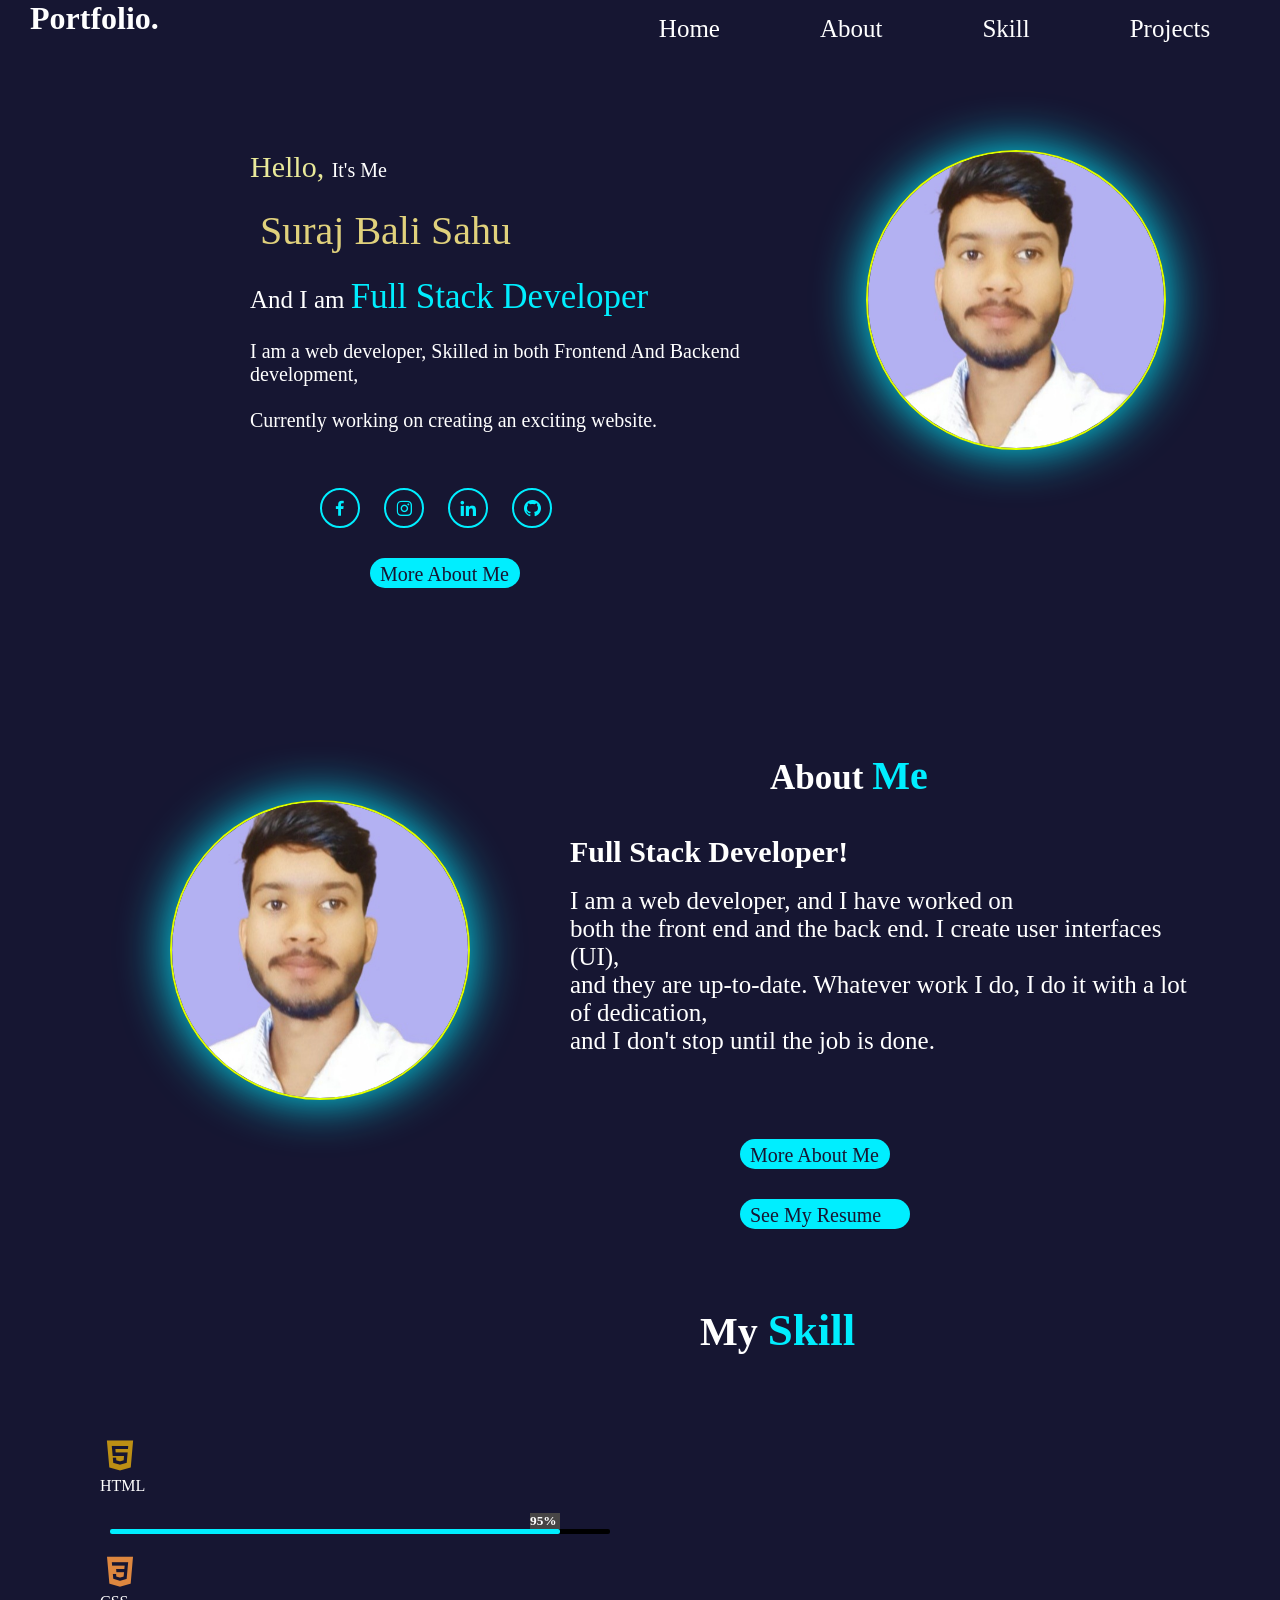
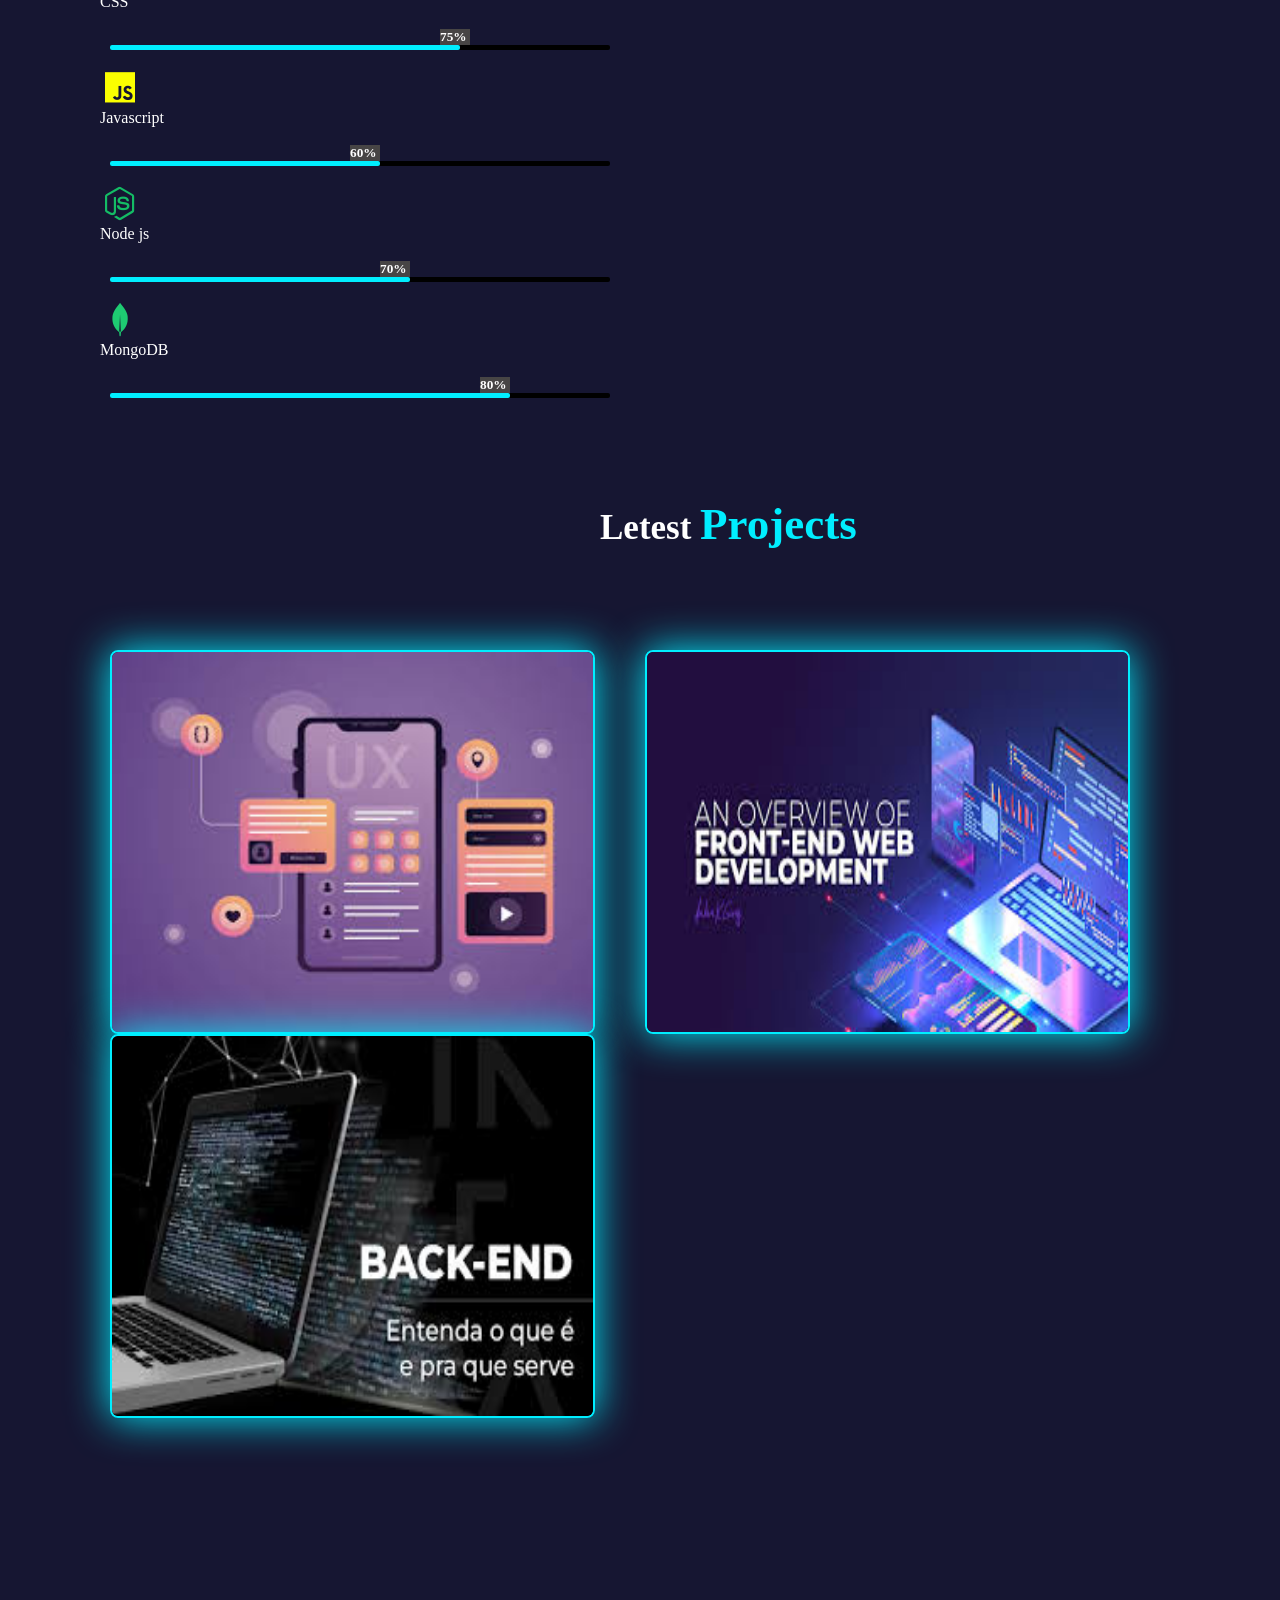
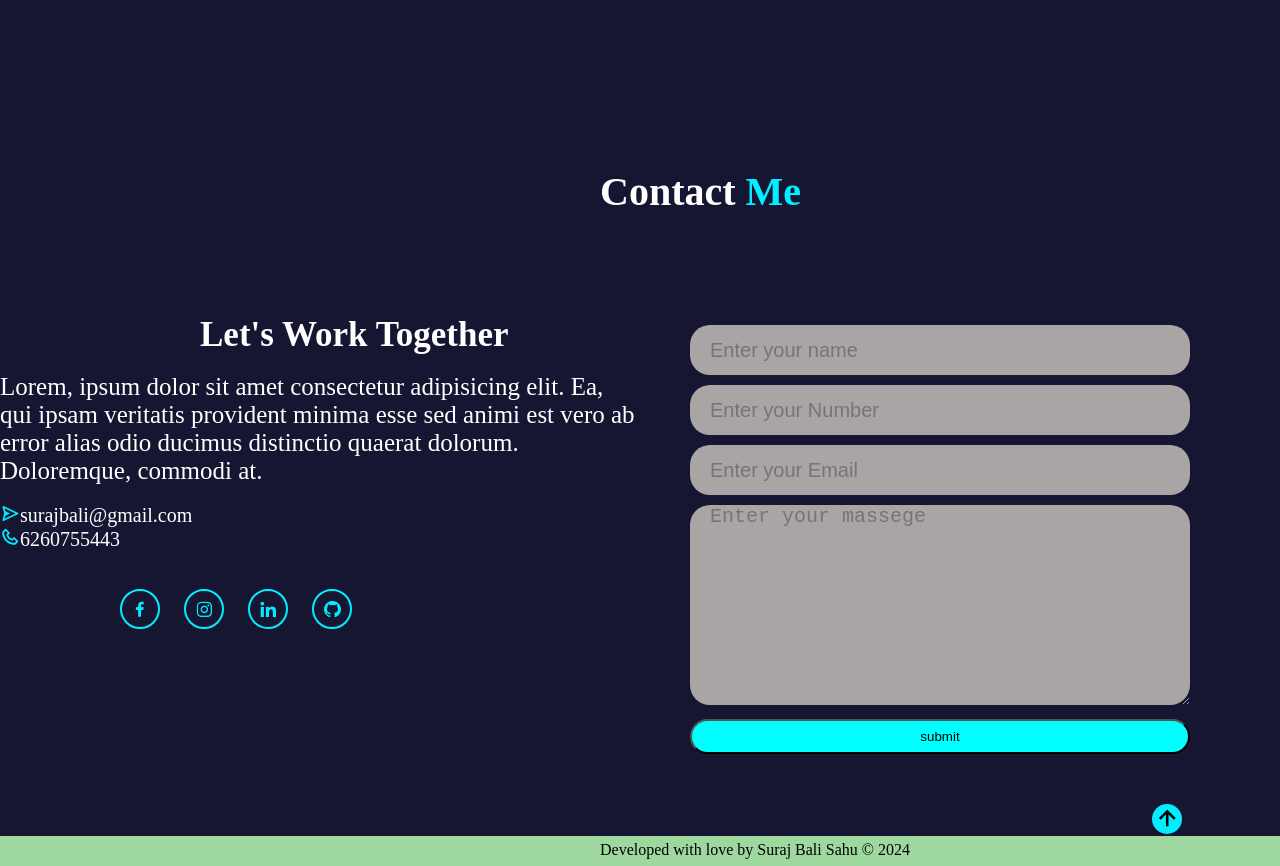
==== index.html @ c2b3b49a "Update and rename portfolio.html to index.html" ====
<!DOCTYPE html>
<html lang="en">

<head>
    <meta charset="UTF-8" />
    <meta name="viewport" content="width=device-width, initial-scale=1.0" />
    <title>port folio</title>
    <link rel="stylesheet" href="portfolio.css" />
    <link href="https://unpkg.com/boxicons@2.1.4/css/boxicons.min.css" rel="stylesheet" />
</head>

<body>
    <div class="container">

        <!-- navbar  -->
    
        <div class="navbar">
            <h1>Portfolio.</h1>
            <ul class="menu">
                <li><a href="#">Home</a></li>
                <li><a href="#about">About</a></li>
                <li><a href="#skills">Skill</a></li>
                <li><a href="#project">Projects</a></li>
                <li><a href="#contact">Contact us</a></li>
            </ul>
        </div>
    

        <!-- home page -->


        <div class="homepage">
            <div class="intro">
                <p class="introduction">
                    <span style="font-size: 30px; color: rgb(233, 233, 154)">Hello, </span>It's Me <br /><br />
                    <span style="
                font-size: 40px;
                margin-left: 10px;
                color: rgb(224, 209, 124);
              ">Suraj Bali Sahu
                    </span>
                    <br /><br />
                    <span style="font-size: 25px">And I am </span><span style="font-size: 35px; color: #0ef">Full Stack
                        Developer</span><br /><br />
                    I am a web developer, Skilled in both Frontend And Backend
                    development, <br /><br />
                    Currently working on creating an exciting website.
                </p>
                <br /><br />
                <div class="icon">
                    <a href="#"><i class="bx bxl-facebook"></i></a>
                    <a href="#"><i class="bx bxl-instagram"></i></a>
                    <a href="#"><i class="bx bxl-linkedin"></i></a>
                    <a href="#"><i class="bx bxl-github"></i></a>
                </div>
                <a href="#" class="box-btn">More About Me</a>
            </div>
            <div class="photo">
                <img id="photo" src="./img/logo.jpg" />
            </div>
        </div>


        <!-- about me -->


        <div class="about" id="about">
            <div class="about_img">
                <img id="about_img" src="./img/logo.jpg" />
            </div>
            <div class="about_text">
                <h2>About <span style="color: #0ef; font-size: 40px">Me</span></h2>
                <br /><br />
                <h3>Full Stack Developer!</h3>
                <br />
                <p class="a_text">
                    I am a web developer, and I have worked on <br />
                    both the front end and the back end. I create user interfaces
                    (UI),<br />
                    and they are up-to-date. Whatever work I do, I do it with a lot of
                    dedication,<br />
                    and I don't stop until the job is done.
                </p>
                <br /><br /><br />
                <a href="#" class="box-btn">More About Me</a>
                <a href="#" class="box-btn1">See My Resume</a>

            </div>
        </div>


        <!-- skills -->


        <div class="skills" id="skills">
            <h1 class="skill_topic">
                My <span style="font-size: 45px; color: #0ef">Skill</span>
            </h1>
            <div class="container1">
                <!-- <h1 class="heading1">Tecnical Skill</h1> -->
                <div class="tecnical-bar">
                    <div class="bar">
                        <i style="color: #bc8f14; font-size: 40px" class="bx bxl-html5"></i>
                        <div class="info">
                            <span>HTML</span>
                        </div>
                        <br />
                        <h5 class="html_percentage">95%</h5>
                        <div class="progress_line_html">
                            <div class="html"></div>
                        </div>
                    </div>
                </div>
                <br />
                <div class="tecnical-bar">
                    <div class="bar">
                        <i style="color: rgb(222, 135, 63); font-size: 40px" class="bx bxl-css3"></i>
                        <div class="info">
                            <span>CSS</span>
                        </div>
                        <br />
                        <h5 class="css_percentage">75%</h5>
                        <div class="progress_line_css">
                            <div class="css"></div>
                        </div>
                    </div>
                </div>
                <br />
                <div class="tecnical-bar">
                    <div class="bar">
                        <i style="color: rgb(251, 255, 0); font-size: 40px" class="bx bxl-javascript"></i>
                        <div class="info">
                            <span>Javascript</span>
                        </div>
                        <br />
                        <h5 class="js_percentage">60%</h5>
                        <div class="progress_line_javascript">
                            <div class="javascript"></div>
                        </div>
                    </div>
                    <br />
                    <div class="tecnical-bar">
                        <div class="bar">
                            <i style="color: #14bc65; font-size: 40px" class="bx bxl-nodejs"></i>
                            <div class="info">
                                <span>Node js</span>
                            </div>
                            <br />
                            <h5 class="node_percentage">70%</h5>
                            <div class="progress_line_node">
                                <div class="node"></div>
                            </div>
                        </div>
                        <br />
                        <div class="tecnical-bar">
                            <div class="bar">
                                <i style="color: #1ecb72; font-size: 40px" class="bx bxl-mongodb"></i>
                                <div class="info">
                                    <span>MongoDB</span>
                                </div>
                                <br />
                                <h5 class="mongo_percentage">80%</h5>
                                <div class="progress_line_mongo">
                                    <div class="mongo"></div>
                                </div>
                            </div>
                        </div>
                    </div>

                    <!-- projects -->

                    <div class="project" id="project">
                        <h1 id="project_topic">
                            Letest
                            <span style="font-size: 45px; color: #0ef">Projects</span>
                        </h1>
                        <div class="containerfirst">
                            <div class="project1">
                                <img src="./img/firstimag.jpeg" />
                                <div class="layar">
                                    <h5>UI/UX Designe</h5>
                                    <p>
                                        Lorem ipsum dolor sit amet consectetur adipisicing elit.
                                        Accusantium assumenda eius odit sed aliquam consectetur
                                        qui explicabo, quam quos porro sapiente beatae inventore
                                        dolores dolorum amet. Rem ducimus officia tempora.
                                    </p>
                                    <a href="#"><i class="bx bx-link-external"></i></a>
                                </div>
                            </div>
                            <div class="project2">
                                <img src="./img/secondimag.jpeg" />
                                <div class="layar">
                                    <h5>UI/UX Designe</h5>
                                    <p>
                                        Lorem ipsum dolor sit amet consectetur adipisicing elit.
                                        Accusantium assumenda eius odit sed aliquam consectetur
                                        qui explicabo, quam quos porro sapiente beatae inventore
                                        dolores dolorum amet. Rem ducimus officia tempora.
                                    </p>
                                    <a href="#"><i class="bx bx-link-external"></i></a>
                                </div>
                            </div>
                            <div class="project3">
                                <img src="./img/thirdimag.jpeg"/>
                                <div class="layar">
                                    <h5>UI/UX Designe</h5>
                                    <p>
                                        Lorem ipsum dolor sit amet consectetur adipisicing elit.
                                        Accusantium assumenda eius odit sed aliquam consectetur
                                        qui explicabo, quam quos porro sapiente beatae inventore
                                        dolores dolorum amet. Rem ducimus officia tempora.
                                    </p>
                                    <a href="#"><i class="bx bx-link-external"></i></a>
                                </div>
                            </div>
                        </div>
                    </div>
                </div>
            </div>
        </div>


        <!-- contact -->

        <h1 id="contact_topic">Contact <span style="font-size: 40px; color: #0ef;"> Me </span></h1>

        <div class="contact" id="contact">
            <div class="contact_text">
                <h2>Let's Work Together</h2><br>
                <p id="para">Lorem, ipsum dolor sit amet consectetur adipisicing elit.
                    Ea, qui ipsam veritatis provident minima esse sed animi
                    est vero ab error alias odio ducimus distinctio quaerat dolorum.
                    Doloremque, commodi at.</p><br>
                <a style="font-size: 20px; color: white; text-decoration: none;" href="#"><i
                        style="color: #0ef; font-size: 20px;" class='bx bx-send'>
                    </i>surajbali@gmail.com</a><br>
                <a style="font-size: 20px; color: white; text-decoration: none;" href="#"><i
                        style="color: #0ef; font-size: 20px;" class='bx bx-phone'>
                    </i>6260755443</a><br><br>
                <div class="icon">
                    <a href="#"><i class="bx bxl-facebook"></i></a>
                    <a href="#"><i class="bx bxl-instagram"></i></a>
                    <a href="#"><i class="bx bxl-linkedin"></i></a>
                    <a href="#"><i class="bx bxl-github"></i></a>
                </div>

            </div>
            <div class="contact_details">
                <form action="">
                    <input id="input_box" type="text" placeholder="Enter your name"><br>
                    <input id="input_box" type="num" placeholder="Enter your Number"><br>
                    <input id="input_box" type="text" placeholder="Enter your Email"><br>
                    <textarea id="input_box_massege" cols="40" rows="10" placeholder="Enter your massege"></textarea>
                    <input id="submit_btn" type="submit" value="submit">
                </form>
            </div>
        </div>
        <!--scroll btn  -->
        <div class="top">
            <a href="#"><i style="font-size: 30px; color:#000;" class='bx bx-up-arrow-alt'></i></a>
        </div>
        <div class="discription">
            <p>Developed with love by Suraj Bali Sahu © 2024</p>
        </div>
    </div>
</body>

</html>
---- portfolio.css ----
*{
    margin: 0px;
    padding: 0px;
    scroll-behavior: smooth;
    box-sizing: border-box;
}
body{
    color:white;
    background-color: rgb(22, 22, 50);
}
/* home section */
.container{
    width:100%;
    height: 100vh;
    background-color:rgb(22, 22, 50);
    color: white;
}

.navbar{
    position: fixed;
    margin-top: -50px;
    width: 100%;
    height: 50px;
    display: flex;
    background-color:rgb(22, 22, 50);
}
h1{
    margin-left: 30px;
}
.menu{
      display: flex;
      margin-left:400px;
}

.menu li{
    list-style-type: none;
    padding-left: 100px;
    font-size: 25px;
    margin-top: 15px;

}
.menu li a{
    text-decoration: none;
    color: white;

}
.menu li a:hover{
    background-color: aqua;
    border-radius: 5px;
    color:rgb(22, 22, 50) ;
    box-shadow: 0 0 20px #0ef;
}
.homepage{
    width: 100%;
    height: 500px;
    display: flex;
    margin-top:50px;
}
.intro{
    margin-left: 200px;

}
.introduction{
    margin-left: 50px;
    margin-top: 100px;
    font-size: 20px;
}
#photo{
    margin-top: 100px;
    margin-left: 50px;
    width: 300px;
    height: 300px;
    border-radius: 200px;
    border:2px solid rgb(221, 255, 0);
    box-shadow: 0 0 50px #0ef;


}
.photo{
    margin-left:10px;
    width: 500px;
    height: 500px;
}
.icon{
    margin-left: 50px;
    margin-top: 20px;
    padding-left: 50px;
}
.icon a{
    justify-content: space-between;
    display: inline-flex;
    width: 40px;
    height: 40px;
    color: #0ef;
    font-size: 20px;
    border:2px solid #0ef;
    border-radius: 50%;
    align-items: center;
    justify-content: center;
    text-decoration: none;
    margin-left:20px ;

}
.icon a:hover{
    background-color: #0ef;
    color:rgb(22, 22, 50);
    box-shadow: 0 0 20px #0ef;
}
.box-btn{
    display: inline-block;
    background: #0ef;
    width:150px;
    height:30px;
    font-size: 20px;
    border-radius: 40px;
    text-decoration: none;
    margin-top: 30px;
    margin-left: 170px;
    padding-left: 10px;
    padding-top: 5px;
    padding-bottom: 5px;
    padding-right: 10px;
    color:rgb(22, 22, 50);
}
.box-btn1{
    display: inline-block;
    background: #0ef;
    width:170px;
    height:30px;
    font-size: 20px;
    border-radius: 40px;
    text-decoration: none;
    margin-top: 30px;
    margin-left: 170px;
    padding-left: 10px;
    padding-top: 5px;
    padding-bottom: 5px;
    padding-right: 10px;
    color:rgb(22, 22, 50);
}

.box-btn:hover{
    box-shadow: 0 0 5px #0ef,0 0 25px #0ef,0 0 50px #0ef,0 0 100px #0ef,0 0 200px #0ef;
}
.box-btn1:hover{
    box-shadow: 0 0 5px #0ef,0 0 25px #0ef,0 0 50px #0ef,0 0 100px #0ef,0 0 200px #0ef;
}



/* about section */
.about{
    display: flex;
    align-items: center;
    justify-content: center;
    padding-bottom: 100px;
}
#about_img{
    margin-top: 250px;
    margin-left: 100px;
    width: 300px;
    height: 300px;
    border-radius: 200px;
    border:2px solid rgb(221, 255, 0);
    box-shadow: 0 0 50px #0ef;
}
.about_text{
    width: 50%;
    height: 200px;
    margin-top:250px;
    margin-left: 100px;
}
h2{
    font-size: 35px;
    margin-left: 200px;
    margin-top: -100px;
}
h3{
    font-size: 30px;

}
.a_text{
    font-size: 25px;
}

/* skills */
.skills{
    margin-top: 100px;
    display: inline;
    align-items: center;
    justify-content: center;
    padding-bottom: 100px;
}
.skill_topic{
    font-size: 40px;
    margin-left: 700px;
    margin-top: 100px;
    padding-bottom: 80px;
}
.progress_line_html{
    width:500px;
    height:5px;
    background-color:black;
    margin-left: 10px;
    border-radius: 2px;

}
.html{
    width:450px;
    height:5px;
    background-color:#0ef;
    border-radius: 2px;
}
.html_percentage{
    margin-left: 430px;
    width:30px;
    background-color: rgb(71, 69, 69);
}
.progress_line_css{
    width:500px;
    height:5px;
    background-color:black;
    margin-left: 10px;
    border-radius: 2px;

}
.css{
    width:350px;
    height:5px;
    background-color:#0ef;
    border-radius: 2px;
}
.css_percentage{
    margin-left: 340px;
    width:30px;
    background-color: rgb(71, 69, 69);
}
.progress_line_javascript{
    width:500px;
    height:5px;
    background-color: black;
    margin-left: 10px;
    border-radius: 2px;

}
.javascript{
    width:270px;
    height:5px;
    background-color:#0ef;
    border-radius: 2px;
}
.js_percentage{
    margin-left: 250px;
    width:30px;
    background-color: rgb(71, 69, 69);
}
.progress_line_node{
    width:500px;
    height:5px;
    background-color:black;
    margin-left: 10px;
    border-radius: 2px;

}
.node{
    width:300px;
    height:5px;
    background-color:#0ef;
    border-radius: 2px;
}
.node_percentage{
    margin-left: 280px;
    width:30px;
    background-color: rgb(71, 69, 69);
}
.progress_line_mongo{
    width:500px;
    height:5px;
    background-color:black;
    margin-left: 10px;
    border-radius: 2px;

}
.mongo{
    width:400px;
    height:5px;
    background-color:#0ef;
    border-radius: 2px;
}
.mongo_percentage{
    margin-left: 380px;
    width:30px;
    background-color: rgb(71, 69, 69);
}
.container1{
    margin-left: 100px;
    padding-bottom: 100px;
}

/* projects */


.project{
    display: inline;
    justify-content: center;
    align-items: center;
}
.containerfirst{
    display: grid;
    grid-template-columns: repeat(auto-fit,minmax(359px,auto));
    padding-left:10px;
    margin-right:100px;
    margin-bottom: 100px;
}

.project1{
    overflow: hidden;
    cursor: pointer;
    border:2px solid #0ef;
    box-shadow: 0 0 40px #0ef;
    margin-right: 50px;
    border-radius: 8px;

}
.project1 img{
    display: block;
    width:100%;
    height: 380px;
    border-radius: 5px;
    transition: transform 0.5s;

}
.project1:hover img{
    transform: scale(1.1);
}
.project2{
    overflow: hidden;
    cursor: pointer;
    border:2px solid #0ef;
    box-shadow: 0 0 40px #0ef;
    margin-right: 50px;
    border-radius: 8px;


}
.project2 img{
    display: block;
    width:100%;
    height: 380px;
    border-radius: 5px;
    transition: transform 0.5s;
}
.project2:hover img{
    transform: scale(1.1);
}
.project3{
    overflow: hidden;
    cursor: pointer;
    border:2px solid #0ef;
    box-shadow: 0 0 40px #0ef;
    margin-right: 50px;
    border-radius: 8px;

}
.project3 img{
    display: block;
    width:100%;
    height: 380px;
    border-radius: 5px;
    transition: transform 0.5s;
}
.project3:hover img{
    transform: scale(1.1);
}
#project_topic{
    margin-left: 500px;
    margin-top: 100px;
    font-size: 35px;
    margin-bottom: 100px;
}
.layar{
    width: 100%;
    height: 0px;
    background:linear-gradient(rgba(0,0,0,0.1),#0ef);
    position: absolute;
    border-radius: 8px;
    left:0;
    bottom: 0;
    overflow: hidden;
    display: flex;
    flex-direction: column;
    align-items: center;
    justify-content: center;
    text-align: center;
    padding:0 40px;
}
.layar h5{
    color:#fff;
    margin-bottom: 10px;
    font-size: 20px;
}
.layar p{
    color:#fff;
    font-size: 1rem;
    line-height: 1.8;
}
.layar i{
    color:rgb(233, 41, 41);
    background-color: white;
    font-size: 20px;
    margin-top: 20px;
    width: 50px;
    height:50px;
    justify-content: center;
    align-items: center;
    display: flex;
    border-radius:50%;

}
.project1:hover .layar{
    height:100%;
}
.project2:hover .layar{
    height:100%;
}
.project3:hover .layar{
    height:100%;
}



/* contact */
#contact_topic{
    margin-top: 150px;
    margin-bottom: 100px;
    font-size: 40px;
    margin-left: 600px;
}
.contact{
    display: flex;
}
.contact_text{
    margin-top: 100px;
    width: 50%;
}
.contact_details{
    padding-left:50px;
    width: 50%;
}

#input_box{
    font-size: 20px;
    padding-left: 20px;
    margin-top: 10px;
    width: 500px;
    height: 50px;
    border-radius: 20px;
    border-style: none;
    background-color: #a9a5a5;
}
#input_box_massege{
    font-size: 20px;
    padding-left: 20px;
    width: 500px;
    height: 200px;
    margin-top: 10px;
    border-radius: 20px; 
    border-style: none;
    background-color: #a9a5a5; 

}
#submit_btn{
    margin-top: 10px;
    color:#000;
    background-color:aqua;
    width: 500px;
    height: 35px;
    border-radius: 20px;
    cursor: pointer;
}
#submit_btn:hover{
    box-shadow: 0 0 40px #0ef;
}
#para{
    font-size: 25px;
}

.top{
    width:30px;
    height:30px;
    margin-top: 50px;
    margin-left:90%;
    align-items: center;
    justify-content: center;
    background-color: #0ef;
    border-radius: 50%;
    margin-bottom: 2px;
}
.discription{
    width:100%;
    height: 30px;
    background-color: rgb(158, 216, 158);
    color: #000;
    margin-bottom: 0px;
    align-items: center;
    justify-content: center;

}
.discription p{
    padding-top: 5px;
    margin-left: 600px;
}


/* resume */

.resume_topic{
    margin-left: 600px;
    font-size: 45px;
    color: #0ef;
}
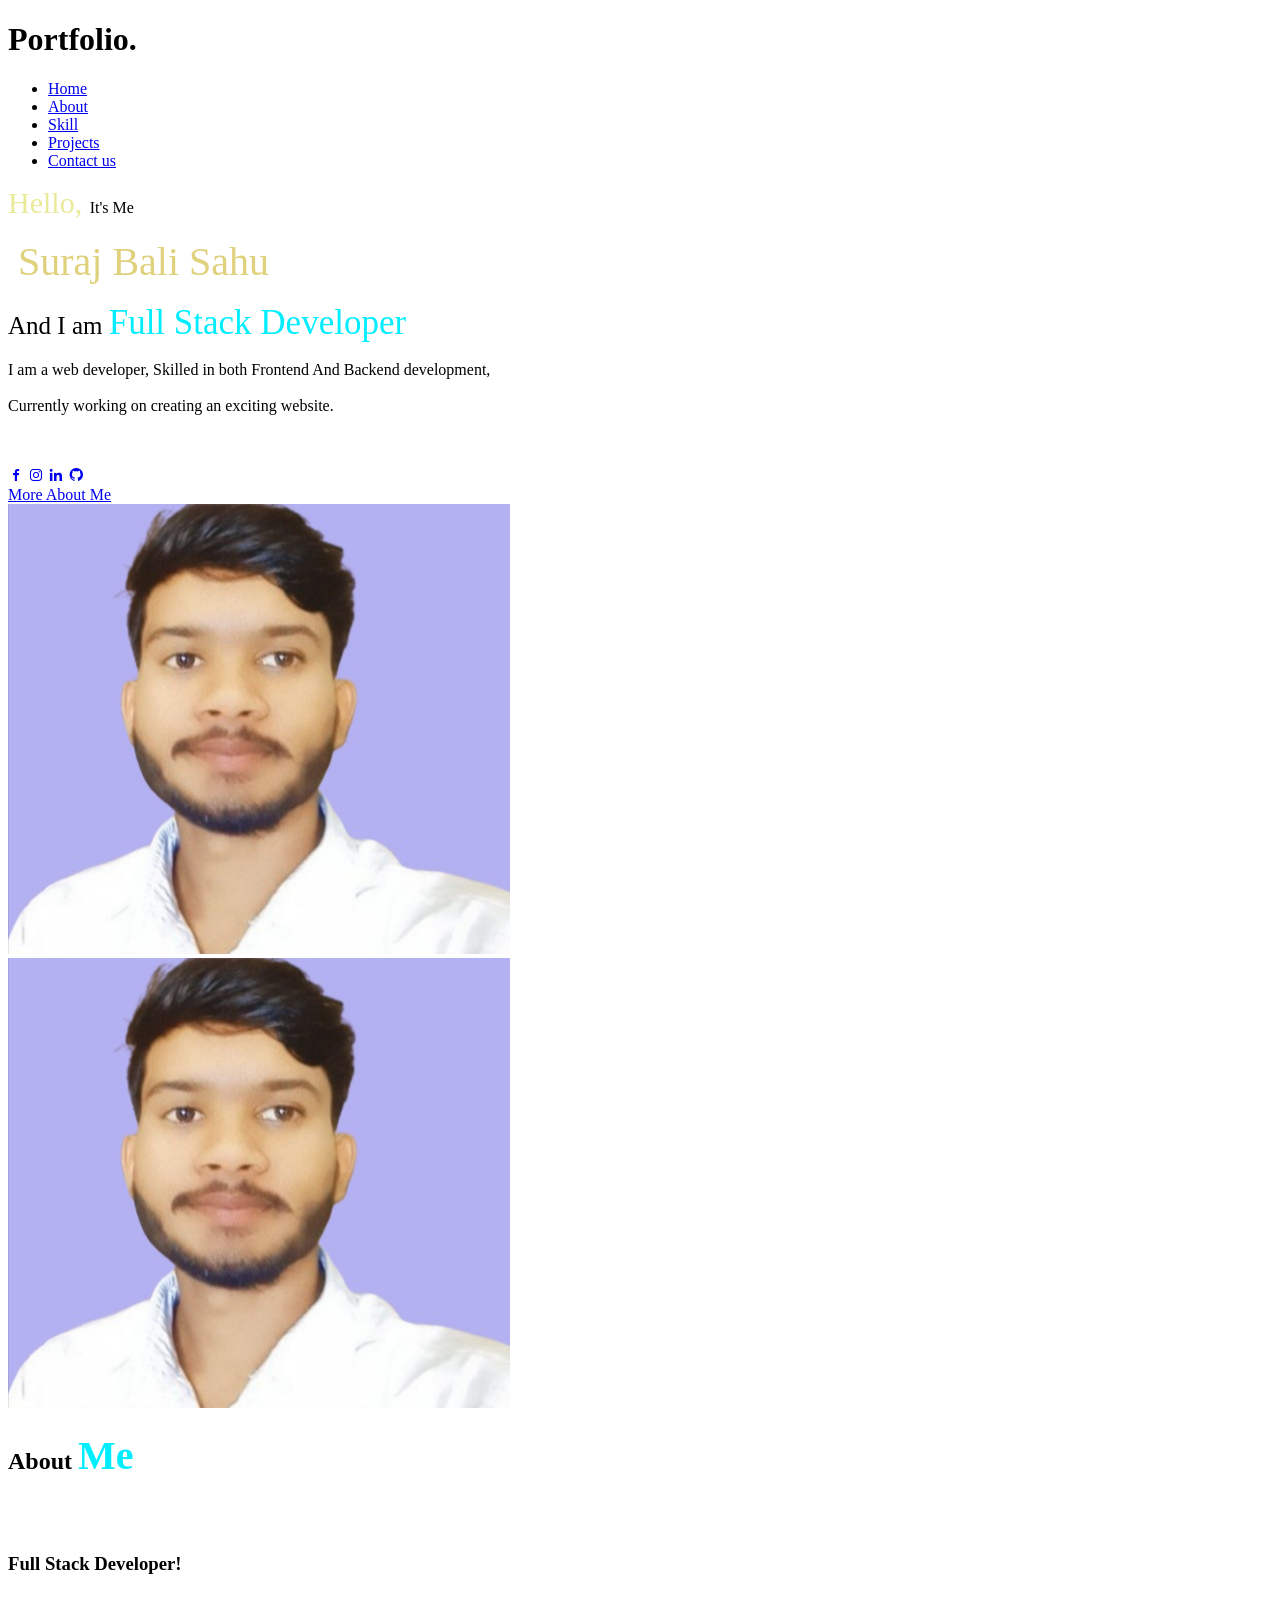
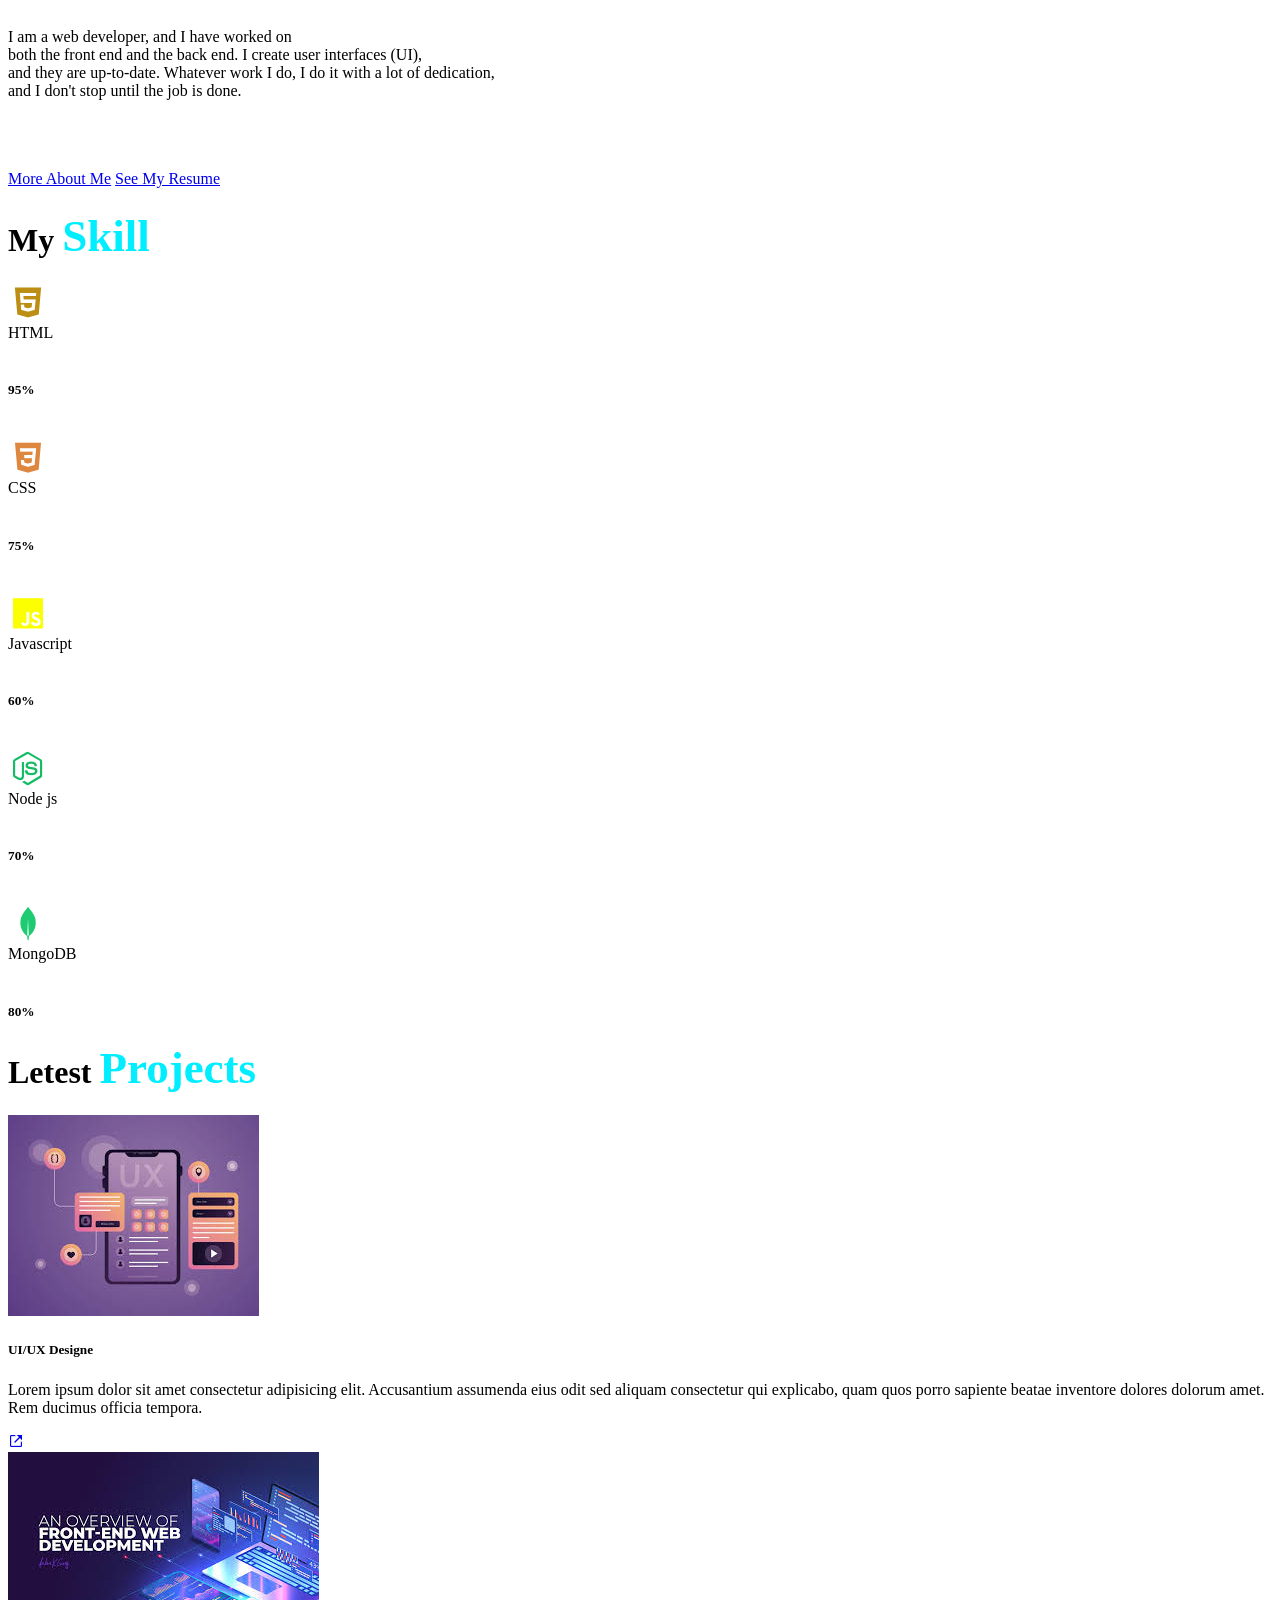
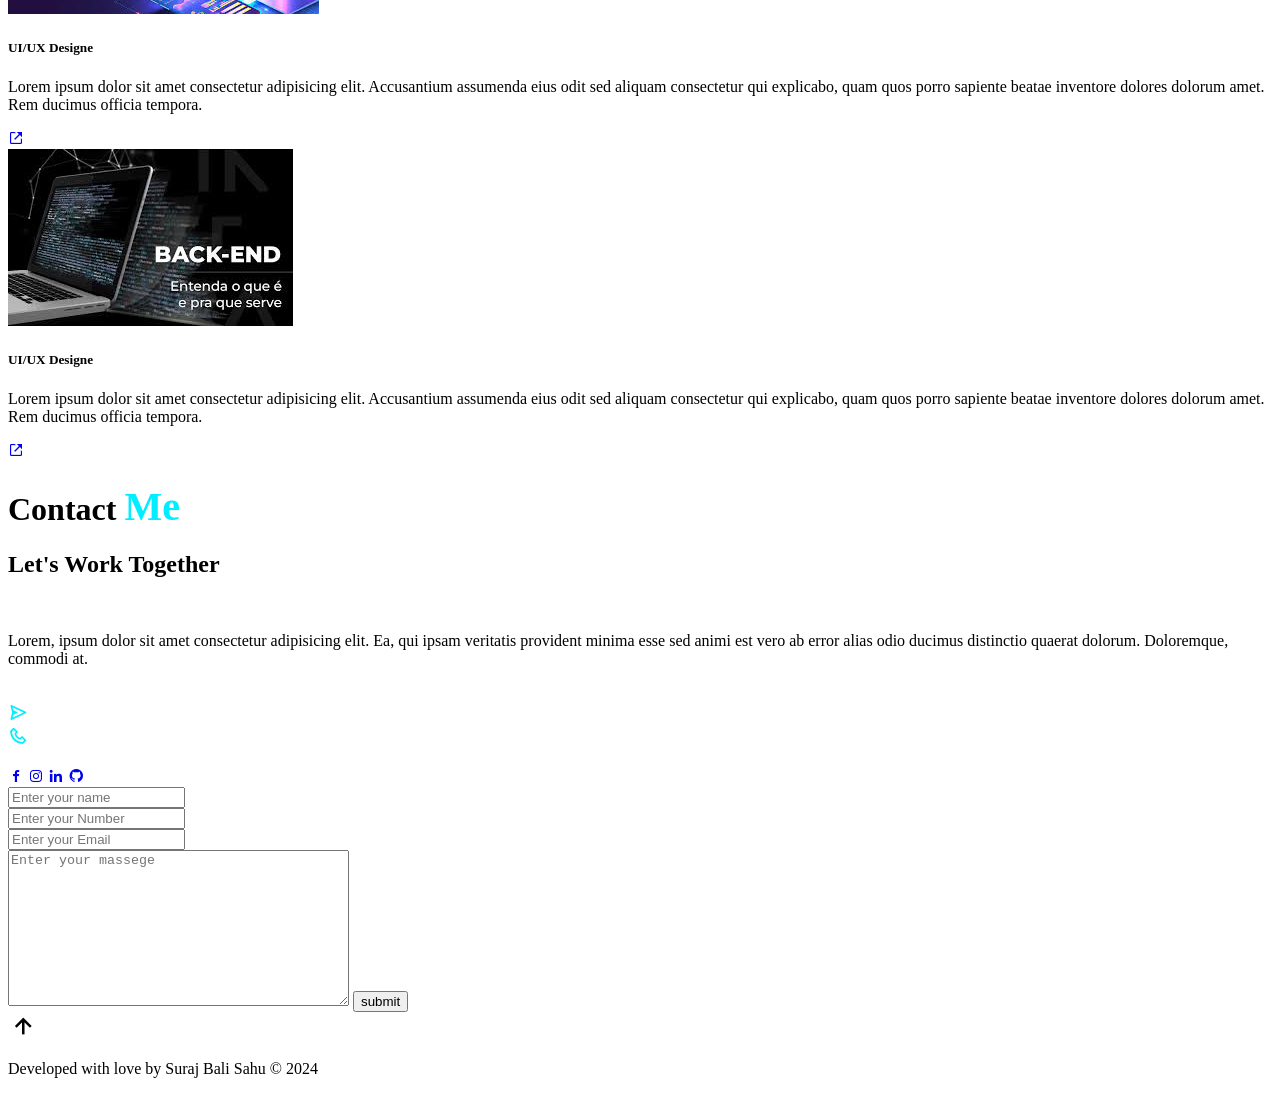
==== commit 81116520: "Update index.html" ====
--- a/index.html
+++ b/index.html
@@ -5,7 +5,7 @@
     <meta charset="UTF-8" />
     <meta name="viewport" content="width=device-width, initial-scale=1.0" />
     <title>port folio</title>
-    <link rel="stylesheet" href="portfolio.css" />
+    <link rel="stylesheet" href="index.css" />
     <link href="https://unpkg.com/boxicons@2.1.4/css/boxicons.min.css" rel="stylesheet" />
 </head>
 
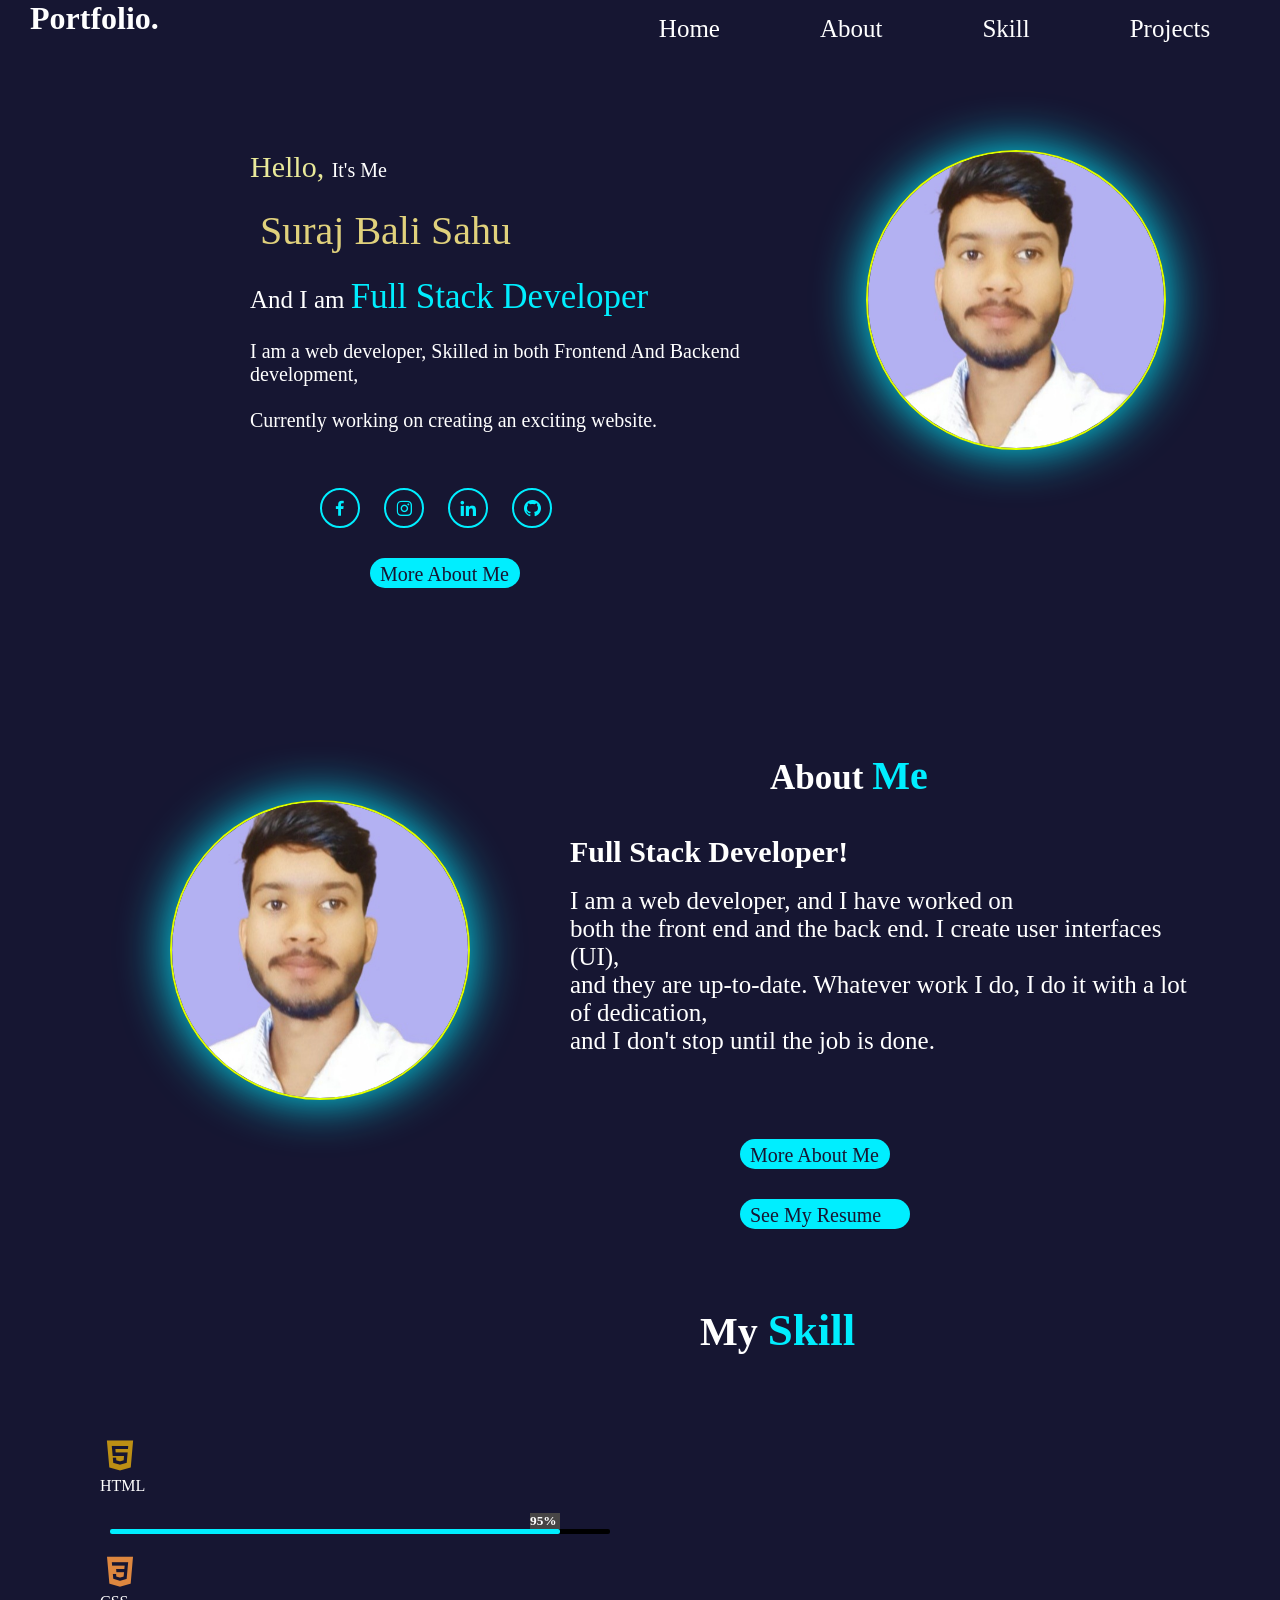
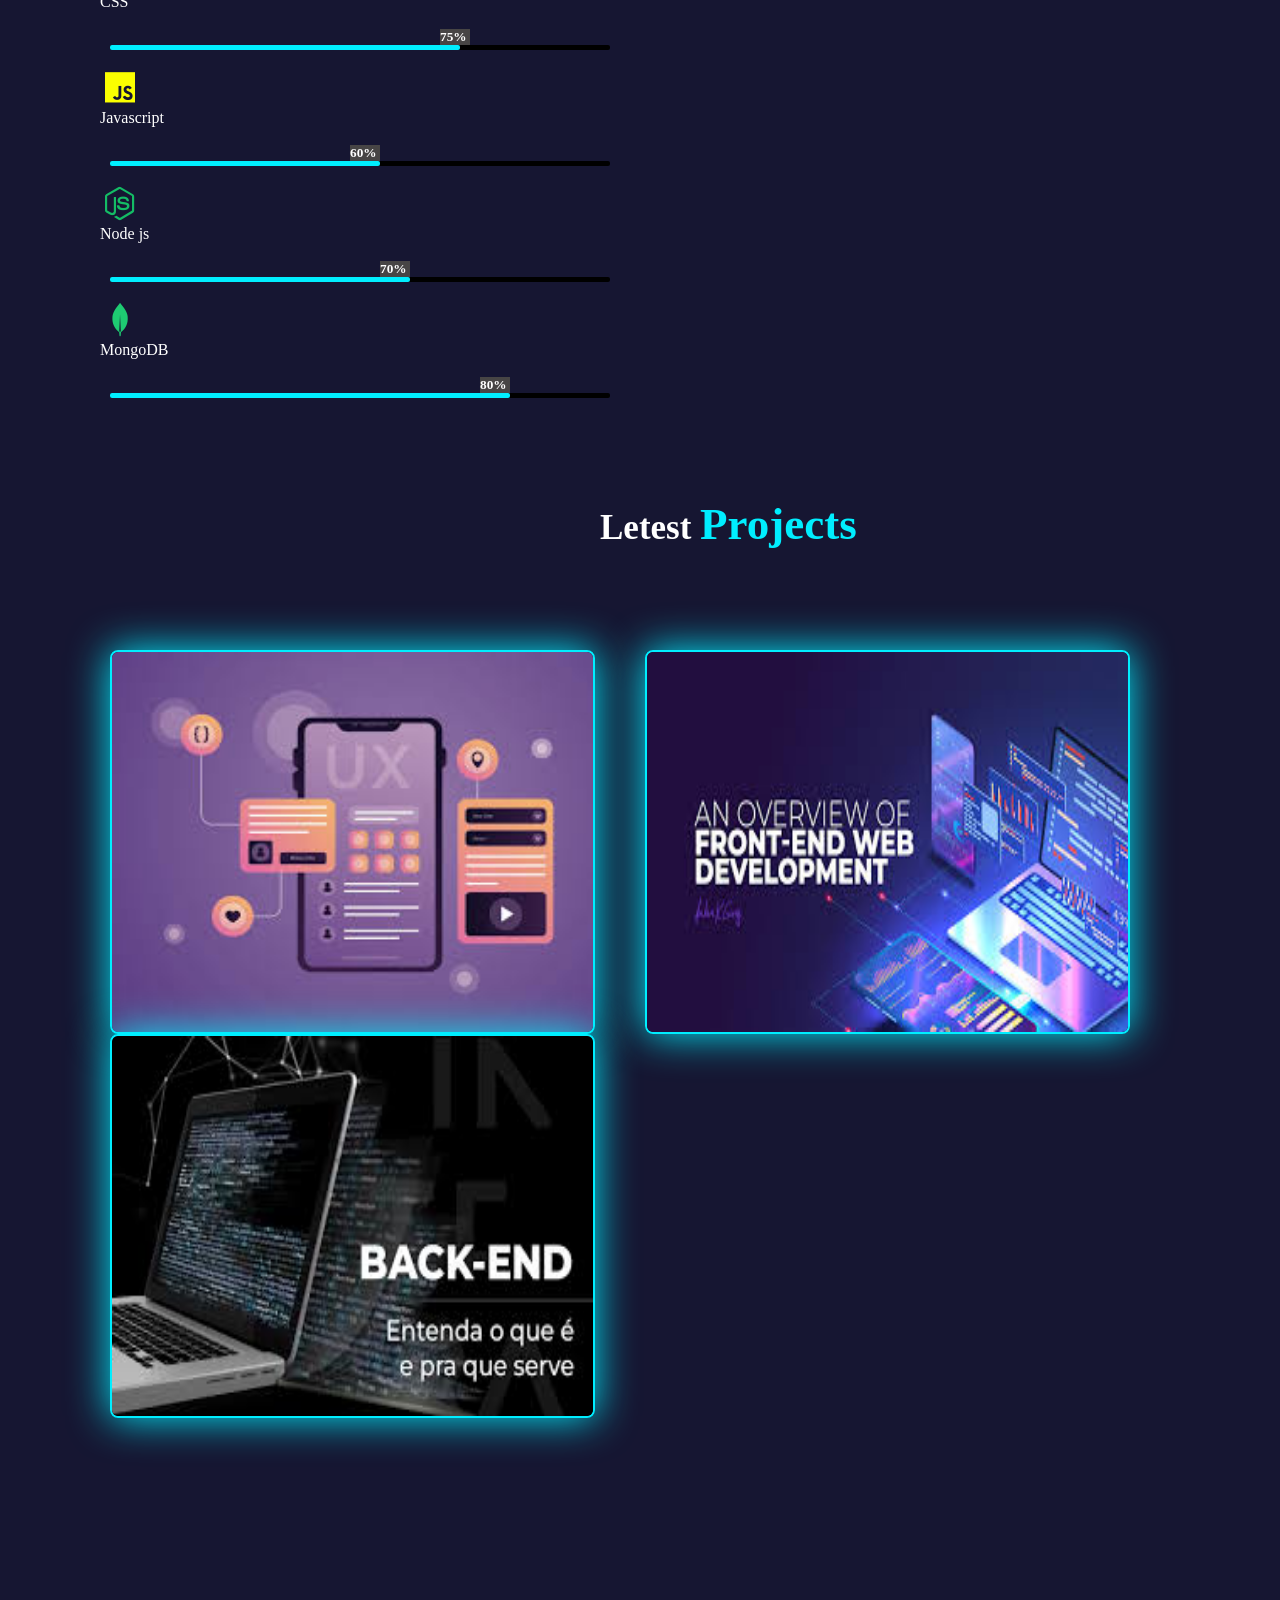
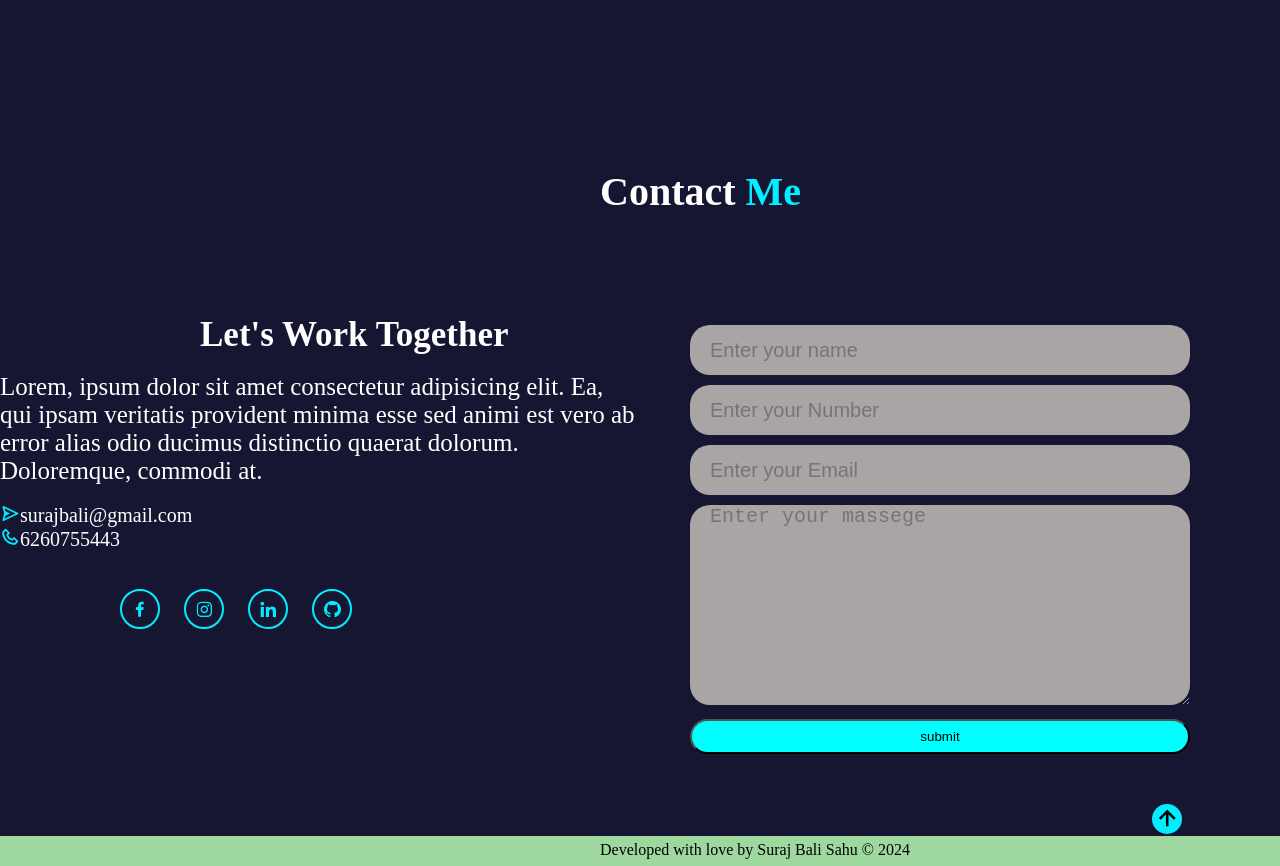
==== commit c440dd73: "Update index.html" ====
--- a/index.html
+++ b/index.html
@@ -49,7 +49,7 @@
                 <br /><br />
                 <div class="icon">
                     <a href="#"><i class="bx bxl-facebook"></i></a>
-                    <a href="#"><i class="bx bxl-instagram"></i></a>
+                    <a href="https://www.instagram.com/surajbali_mca/"><i class="bx bxl-instagram"></i></a>
                     <a href="#"><i class="bx bxl-linkedin"></i></a>
                     <a href="#"><i class="bx bxl-github"></i></a>
                 </div>
--- a/index.css
+++ b/index.css
@@ -0,0 +1,521 @@
+*{
+    margin: 0px;
+    padding: 0px;
+    scroll-behavior: smooth;
+    box-sizing: border-box;
+}
+body{
+    color:white;
+    background-color: rgb(22, 22, 50);
+}
+/* home section */
+.container{
+    width:100%;
+    height: 100vh;
+    background-color:rgb(22, 22, 50);
+    color: white;
+}
+
+.navbar{
+    position: fixed;
+    margin-top: -50px;
+    width: 100%;
+    height: 50px;
+    display: flex;
+    background-color:rgb(22, 22, 50);
+}
+h1{
+    margin-left: 30px;
+}
+.menu{
+      display: flex;
+      margin-left:400px;
+}
+
+.menu li{
+    list-style-type: none;
+    padding-left: 100px;
+    font-size: 25px;
+    margin-top: 15px;
+
+}
+.menu li a{
+    text-decoration: none;
+    color: white;
+
+}
+.menu li a:hover{
+    background-color: aqua;
+    border-radius: 5px;
+    color:rgb(22, 22, 50) ;
+    box-shadow: 0 0 20px #0ef;
+}
+.homepage{
+    width: 100%;
+    height: 500px;
+    display: flex;
+    margin-top:50px;
+}
+.intro{
+    margin-left: 200px;
+
+}
+.introduction{
+    margin-left: 50px;
+    margin-top: 100px;
+    font-size: 20px;
+}
+#photo{
+    margin-top: 100px;
+    margin-left: 50px;
+    width: 300px;
+    height: 300px;
+    border-radius: 200px;
+    border:2px solid rgb(221, 255, 0);
+    box-shadow: 0 0 50px #0ef;
+
+
+}
+.photo{
+    margin-left:10px;
+    width: 500px;
+    height: 500px;
+}
+.icon{
+    margin-left: 50px;
+    margin-top: 20px;
+    padding-left: 50px;
+}
+.icon a{
+    justify-content: space-between;
+    display: inline-flex;
+    width: 40px;
+    height: 40px;
+    color: #0ef;
+    font-size: 20px;
+    border:2px solid #0ef;
+    border-radius: 50%;
+    align-items: center;
+    justify-content: center;
+    text-decoration: none;
+    margin-left:20px ;
+
+}
+.icon a:hover{
+    background-color: #0ef;
+    color:rgb(22, 22, 50);
+    box-shadow: 0 0 20px #0ef;
+}
+.box-btn{
+    display: inline-block;
+    background: #0ef;
+    width:150px;
+    height:30px;
+    font-size: 20px;
+    border-radius: 40px;
+    text-decoration: none;
+    margin-top: 30px;
+    margin-left: 170px;
+    padding-left: 10px;
+    padding-top: 5px;
+    padding-bottom: 5px;
+    padding-right: 10px;
+    color:rgb(22, 22, 50);
+}
+.box-btn1{
+    display: inline-block;
+    background: #0ef;
+    width:170px;
+    height:30px;
+    font-size: 20px;
+    border-radius: 40px;
+    text-decoration: none;
+    margin-top: 30px;
+    margin-left: 170px;
+    padding-left: 10px;
+    padding-top: 5px;
+    padding-bottom: 5px;
+    padding-right: 10px;
+    color:rgb(22, 22, 50);
+}
+
+.box-btn:hover{
+    box-shadow: 0 0 5px #0ef,0 0 25px #0ef,0 0 50px #0ef,0 0 100px #0ef,0 0 200px #0ef;
+}
+.box-btn1:hover{
+    box-shadow: 0 0 5px #0ef,0 0 25px #0ef,0 0 50px #0ef,0 0 100px #0ef,0 0 200px #0ef;
+}
+
+
+
+/* about section */
+.about{
+    display: flex;
+    align-items: center;
+    justify-content: center;
+    padding-bottom: 100px;
+}
+#about_img{
+    margin-top: 250px;
+    margin-left: 100px;
+    width: 300px;
+    height: 300px;
+    border-radius: 200px;
+    border:2px solid rgb(221, 255, 0);
+    box-shadow: 0 0 50px #0ef;
+}
+.about_text{
+    width: 50%;
+    height: 200px;
+    margin-top:250px;
+    margin-left: 100px;
+}
+h2{
+    font-size: 35px;
+    margin-left: 200px;
+    margin-top: -100px;
+}
+h3{
+    font-size: 30px;
+
+}
+.a_text{
+    font-size: 25px;
+}
+
+/* skills */
+.skills{
+    margin-top: 100px;
+    display: inline;
+    align-items: center;
+    justify-content: center;
+    padding-bottom: 100px;
+}
+.skill_topic{
+    font-size: 40px;
+    margin-left: 700px;
+    margin-top: 100px;
+    padding-bottom: 80px;
+}
+.progress_line_html{
+    width:500px;
+    height:5px;
+    background-color:black;
+    margin-left: 10px;
+    border-radius: 2px;
+
+}
+.html{
+    width:450px;
+    height:5px;
+    background-color:#0ef;
+    border-radius: 2px;
+}
+.html_percentage{
+    margin-left: 430px;
+    width:30px;
+    background-color: rgb(71, 69, 69);
+}
+.progress_line_css{
+    width:500px;
+    height:5px;
+    background-color:black;
+    margin-left: 10px;
+    border-radius: 2px;
+
+}
+.css{
+    width:350px;
+    height:5px;
+    background-color:#0ef;
+    border-radius: 2px;
+}
+.css_percentage{
+    margin-left: 340px;
+    width:30px;
+    background-color: rgb(71, 69, 69);
+}
+.progress_line_javascript{
+    width:500px;
+    height:5px;
+    background-color: black;
+    margin-left: 10px;
+    border-radius: 2px;
+
+}
+.javascript{
+    width:270px;
+    height:5px;
+    background-color:#0ef;
+    border-radius: 2px;
+}
+.js_percentage{
+    margin-left: 250px;
+    width:30px;
+    background-color: rgb(71, 69, 69);
+}
+.progress_line_node{
+    width:500px;
+    height:5px;
+    background-color:black;
+    margin-left: 10px;
+    border-radius: 2px;
+
+}
+.node{
+    width:300px;
+    height:5px;
+    background-color:#0ef;
+    border-radius: 2px;
+}
+.node_percentage{
+    margin-left: 280px;
+    width:30px;
+    background-color: rgb(71, 69, 69);
+}
+.progress_line_mongo{
+    width:500px;
+    height:5px;
+    background-color:black;
+    margin-left: 10px;
+    border-radius: 2px;
+
+}
+.mongo{
+    width:400px;
+    height:5px;
+    background-color:#0ef;
+    border-radius: 2px;
+}
+.mongo_percentage{
+    margin-left: 380px;
+    width:30px;
+    background-color: rgb(71, 69, 69);
+}
+.container1{
+    margin-left: 100px;
+    padding-bottom: 100px;
+}
+
+/* projects */
+
+
+.project{
+    display: inline;
+    justify-content: center;
+    align-items: center;
+}
+.containerfirst{
+    display: grid;
+    grid-template-columns: repeat(auto-fit,minmax(359px,auto));
+    padding-left:10px;
+    margin-right:100px;
+    margin-bottom: 100px;
+}
+
+.project1{
+    overflow: hidden;
+    cursor: pointer;
+    border:2px solid #0ef;
+    box-shadow: 0 0 40px #0ef;
+    margin-right: 50px;
+    border-radius: 8px;
+
+}
+.project1 img{
+    display: block;
+    width:100%;
+    height: 380px;
+    border-radius: 5px;
+    transition: transform 0.5s;
+
+}
+.project1:hover img{
+    transform: scale(1.1);
+}
+.project2{
+    overflow: hidden;
+    cursor: pointer;
+    border:2px solid #0ef;
+    box-shadow: 0 0 40px #0ef;
+    margin-right: 50px;
+    border-radius: 8px;
+
+
+}
+.project2 img{
+    display: block;
+    width:100%;
+    height: 380px;
+    border-radius: 5px;
+    transition: transform 0.5s;
+}
+.project2:hover img{
+    transform: scale(1.1);
+}
+.project3{
+    overflow: hidden;
+    cursor: pointer;
+    border:2px solid #0ef;
+    box-shadow: 0 0 40px #0ef;
+    margin-right: 50px;
+    border-radius: 8px;
+
+}
+.project3 img{
+    display: block;
+    width:100%;
+    height: 380px;
+    border-radius: 5px;
+    transition: transform 0.5s;
+}
+.project3:hover img{
+    transform: scale(1.1);
+}
+#project_topic{
+    margin-left: 500px;
+    margin-top: 100px;
+    font-size: 35px;
+    margin-bottom: 100px;
+}
+.layar{
+    width: 100%;
+    height: 0px;
+    background:linear-gradient(rgba(0,0,0,0.1),#0ef);
+    position: absolute;
+    border-radius: 8px;
+    left:0;
+    bottom: 0;
+    overflow: hidden;
+    display: flex;
+    flex-direction: column;
+    align-items: center;
+    justify-content: center;
+    text-align: center;
+    padding:0 40px;
+}
+.layar h5{
+    color:#fff;
+    margin-bottom: 10px;
+    font-size: 20px;
+}
+.layar p{
+    color:#fff;
+    font-size: 1rem;
+    line-height: 1.8;
+}
+.layar i{
+    color:rgb(233, 41, 41);
+    background-color: white;
+    font-size: 20px;
+    margin-top: 20px;
+    width: 50px;
+    height:50px;
+    justify-content: center;
+    align-items: center;
+    display: flex;
+    border-radius:50%;
+
+}
+.project1:hover .layar{
+    height:100%;
+}
+.project2:hover .layar{
+    height:100%;
+}
+.project3:hover .layar{
+    height:100%;
+}
+
+
+
+/* contact */
+#contact_topic{
+    margin-top: 150px;
+    margin-bottom: 100px;
+    font-size: 40px;
+    margin-left: 600px;
+}
+.contact{
+    display: flex;
+}
+.contact_text{
+    margin-top: 100px;
+    width: 50%;
+}
+.contact_details{
+    padding-left:50px;
+    width: 50%;
+}
+
+#input_box{
+    font-size: 20px;
+    padding-left: 20px;
+    margin-top: 10px;
+    width: 500px;
+    height: 50px;
+    border-radius: 20px;
+    border-style: none;
+    background-color: #a9a5a5;
+}
+#input_box_massege{
+    font-size: 20px;
+    padding-left: 20px;
+    width: 500px;
+    height: 200px;
+    margin-top: 10px;
+    border-radius: 20px; 
+    border-style: none;
+    background-color: #a9a5a5; 
+
+}
+#submit_btn{
+    margin-top: 10px;
+    color:#000;
+    background-color:aqua;
+    width: 500px;
+    height: 35px;
+    border-radius: 20px;
+    cursor: pointer;
+}
+#submit_btn:hover{
+    box-shadow: 0 0 40px #0ef;
+}
+#para{
+    font-size: 25px;
+}
+
+.top{
+    width:30px;
+    height:30px;
+    margin-top: 50px;
+    margin-left:90%;
+    align-items: center;
+    justify-content: center;
+    background-color: #0ef;
+    border-radius: 50%;
+    margin-bottom: 2px;
+}
+.discription{
+    width:100%;
+    height: 30px;
+    background-color: rgb(158, 216, 158);
+    color: #000;
+    margin-bottom: 0px;
+    align-items: center;
+    justify-content: center;
+
+}
+.discription p{
+    padding-top: 5px;
+    margin-left: 600px;
+}
+
+
+/* resume */
+
+.resume_topic{
+    margin-left: 600px;
+    font-size: 45px;
+    color: #0ef;
+}
